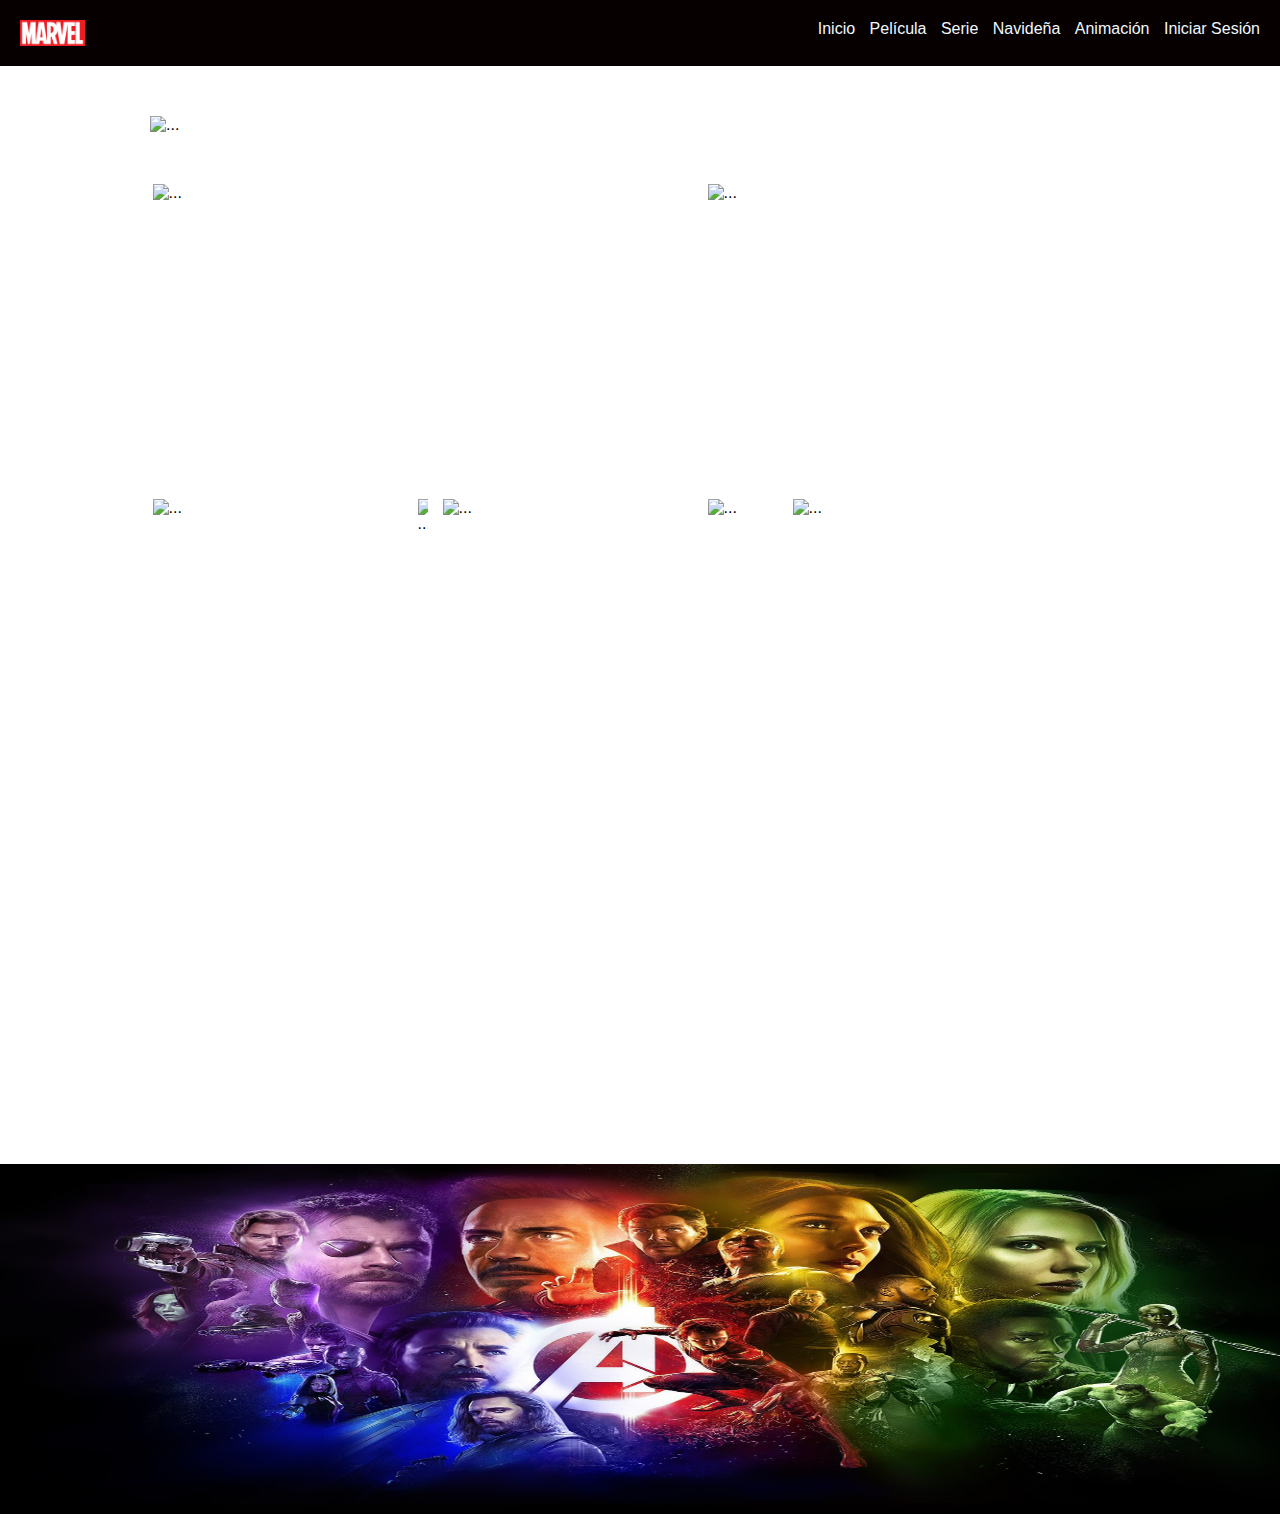
==== index.html @ 93f39254 "Disney 11/11/22" ====
<!DOCTYPE html>
<html lang="es">

<head>
    <meta charset="UTF-8">
    <meta http-equiv="X-UA-Compatible" content="IE=edge">
    <meta name="viewport" content="width=device-width, initial-scale=1.0">
    <title>Taller Uno</title>
    <link rel="stylesheet" href="./assets/css/tallerUno.css">
    <link rel="stylesheet" href="https://cdnjs.cloudflare.com/ajax/libs/font-awesome/6.2.0/css/all.min.css"
        integrity="sha512-xh6O/CkQoPOWDdYTDqeRdPCVd1SpvCA9XXcUnZS2FmJNp1coAFzvtCN9BmamE+4aHK8yyUHUSCcJHgXloTyT2A=="
        crossorigin="anonymous" referrerpolicy="no-referrer" />
    <link rel="shortcut icon" href="./assets/imagenes/logo.png">
</head>

<body class="body">
    <div class="blacko">
        <nav class="nav">
            <img class="img" src="./assets/imagenes/logo.png" alt="">
            <ul class="buttonClass">
                <il><i class="fa-solid fa-house"></i>&nbsp;</i>Inicio</il>
                <il><i class="fa-thin fa-film"></i>&nbsp;Película</il>
                <il><i class="fa-light fa-dragon"></i>&nbsp;Serie</il>
                <il><i class="fa-solid fa-poo"></i></i>&nbsp;Navideña</il>
                <il><i class="fa-solid fa-star"></i>&nbsp;Animación</il>
                <a><i class="fa-solid fa-user"></i>&nbsp;Iniciar Sesión</a>
            </ul>
        </nav>
    </div>
    <section class="cajaG">
        <div>
            <img src="https://prod-ripcut-delivery.disney-plus.net/v1/variant/disney/DD708A896459190A309C594AC802C11F591DC3416A4EBB5C511ABB2F4AA9EC3A/compose?width=1440&aspectRatio=3.91&format=jpeg&label=disneyplusoriginal_391"
                class="Uno" alt="...">
        </div>
        <div class="imagenes">
            <img src="https://prod-ripcut-delivery.disney-plus.net/v1/variant/disney/4B606EF36712FE9A3C3DE05E7C9FCCB142B725411857BA94AF0DD0F6860A183B/badging?width=400&aspectRatio=1.78&format=jpeg&label=disneyplusoriginal"
                class="dos" alt="...">
            <img src="https://prod-ripcut-delivery.disney-plus.net/v1/variant/disney/11AB6D3F8B9862C23350D3F2A986BD4BF94C09902098DD3036D61ED4A5E75801/scale?width=400&aspectRatio=1.78&format=jpeg"
                class="tres" alt="...">
            <img src="https://prod-ripcut-delivery.disney-plus.net/v1/variant/disney/C6EAD81E6BDB0A42BDE8B0BDDF9A2FAEDEDF7B55ABD58FD3119EA41BFEB197DB/scale?width=400&aspectRatio=1.78&format=jpeg"
                class="cuatro" alt="...">
            <img src="https://prod-ripcut-delivery.disney-plus.net/v1/variant/disney/47642176DD5466277571A7523064D2522DC8901D5FA7A5008C43382EB8F72B48/badging?width=400&aspectRatio=1.78&format=jpeg&label=disneyplusoriginal"
                class="cinco" alt="...">
            <img src="https://prod-ripcut-delivery.disney-plus.net/v1/variant/disney/CDFF38C4E0D5966152BA4087F85154710B102E4DD7A8ABA5A80EC815A7F581CE/scale?width=400&aspectRatio=1.78&format=jpeg"
                class="seis" alt="...">
            <img src="https://prod-ripcut-delivery.disney-plus.net/v1/variant/disney/7C736D42E0CF96F19955BC0885978DBC4A341CD080F80E10493583F39C13BF27/scale?width=400&aspectRatio=1.78&format=jpeg"
                class="siete" alt="...">
            <img src="https://prod-ripcut-delivery.disney-plus.net/v1/variant/disney/86BF2B5F94A03A884F734FBC6CEDC08378C848592FC4CC7ED75FC0BD2E65993A/scale?width=400&aspectRatio=1.78&format=jpeg"
                class="ocho" alt="...">

        </div>
    </section>
</body>
<footer class="aaaaa">
    <img src="./assets/imagenes/FOOTER.jpg" class="footer">
</footer>

</html>
---- assets/css/tallerUno.css ----
*{
    margin: 0px;
    padding: 0px;
    font-family: Arial, Helvetica, sans-serif;
    box-sizing: border-box;
}
.nav {
    background-color: rgb(7, 0, 0);
    padding: 20px;
    margin: 0px;
    display: flex;
    justify-content: space-evenly
}
.body{
    gab
}
.img {
    width: 65px;
    height: 26px;
}
.buttonClass {
    display: flex;
    justify-content: flex-end;
    color: aliceblue;
    gap: 10px;
    cursor: pointer;
}
.cajaG {
    
    justify-content: center;
    margin: 50px 150px 50px;
    gap: 10px;
}
.imagenes {
    display: grid;
    align-content: center; 
    grid-template-columns: 250px 10px 250px 70px 250px 70px;
    grid-template-rows: 300px 300px 300px;
    justify-content: center;
    margin: 50px 150px 50px;
    gap: 15px;
    background-attachment: fixed;
}
.dos{
    grid-column: 1/2;
}
.tres{
    grid-column: 4/5;
}
.cuatro{
    grid-column: 1/2;
}
.buttonClass{
    width: 100%;
    height: ;
}
.uno{
   
}
.footer {
    width: 100%;
    height: 350px;
    size-adjust: unset;
    
}
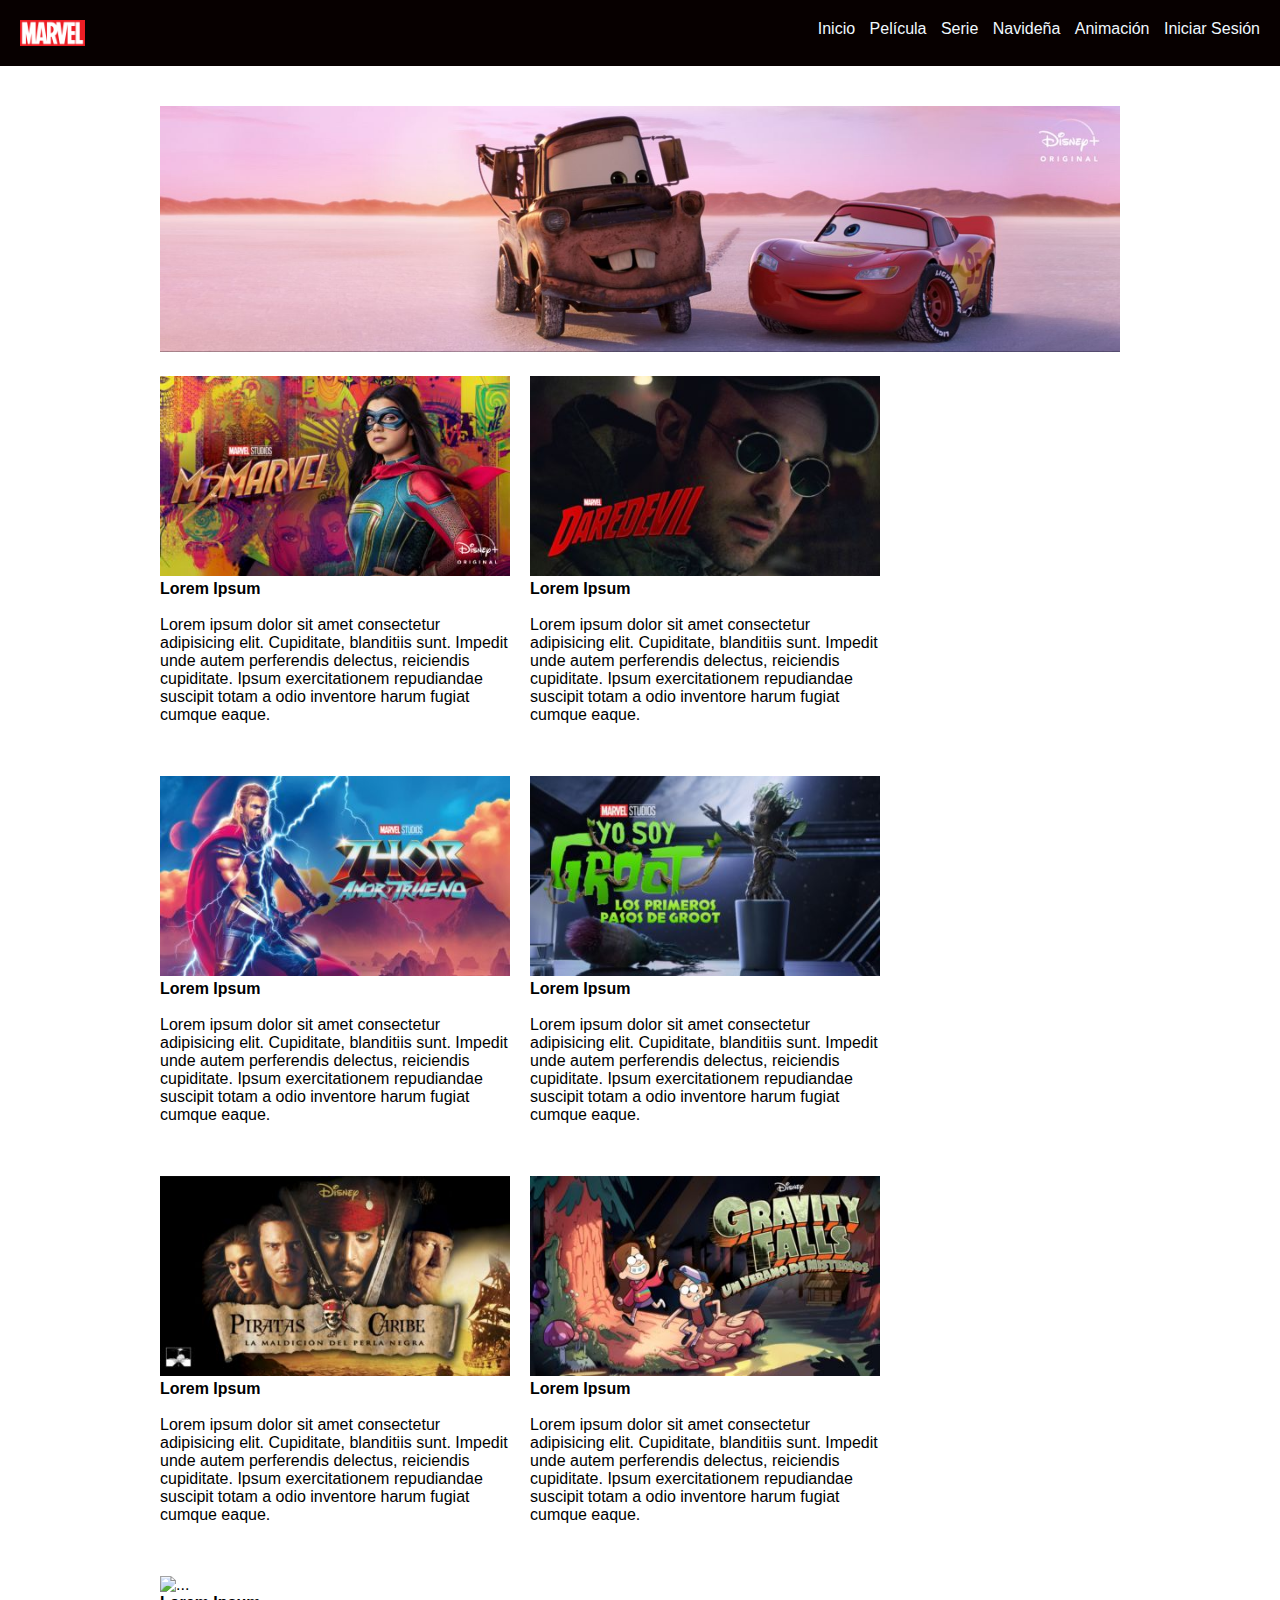
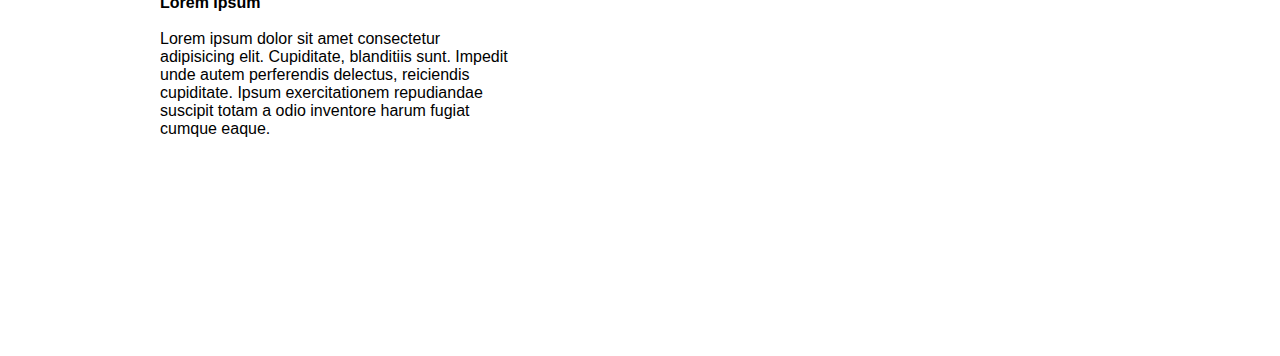
==== commit 550622d1: "TallerUno 13/11/2022" ====
--- a/index.html
+++ b/index.html
@@ -14,45 +14,114 @@
 </head>
 
 <body class="body">
-    <div class="blacko">
-        <nav class="nav">
-            <img class="img" src="./assets/imagenes/logo.png" alt="">
-            <ul class="buttonClass">
-                <il><i class="fa-solid fa-house"></i>&nbsp;</i>Inicio</il>
-                <il><i class="fa-thin fa-film"></i>&nbsp;Película</il>
-                <il><i class="fa-light fa-dragon"></i>&nbsp;Serie</il>
-                <il><i class="fa-solid fa-poo"></i></i>&nbsp;Navideña</il>
-                <il><i class="fa-solid fa-star"></i>&nbsp;Animación</il>
-                <a><i class="fa-solid fa-user"></i>&nbsp;Iniciar Sesión</a>
-            </ul>
-        </nav>
-    </div>
+    <nav class="nav">
+        <img class="img" src="./assets/imagenes/logo.png" alt="">
+        <ul class="buttonClass">
+            <il><i class="fa-solid fa-house"></i>&nbsp;</i>Inicio</il>
+            <il><i class="fa-thin fa-film"></i>&nbsp;Película</il>
+            <il><i class="fa-light fa-dragon"></i>&nbsp;Serie</il>
+            <il><i class="fa-solid fa-poo"></i></i>&nbsp;Navideña</il>
+            <il><i class="fa-solid fa-star"></i>&nbsp;Animación</il>
+            <a><i class="fa-solid fa-user"></i>&nbsp;Iniciar Sesión</a>
+        </ul>
+    </nav>
     <section class="cajaG">
         <div>
-            <img src="https://prod-ripcut-delivery.disney-plus.net/v1/variant/disney/DD708A896459190A309C594AC802C11F591DC3416A4EBB5C511ABB2F4AA9EC3A/compose?width=1440&aspectRatio=3.91&format=jpeg&label=disneyplusoriginal_391"
-                class="Uno" alt="...">
+            <img src="./assets/imagenes/cars.jfif" class="Uno" alt="...">
         </div>
         <div class="imagenes">
-            <img src="https://prod-ripcut-delivery.disney-plus.net/v1/variant/disney/4B606EF36712FE9A3C3DE05E7C9FCCB142B725411857BA94AF0DD0F6860A183B/badging?width=400&aspectRatio=1.78&format=jpeg&label=disneyplusoriginal"
-                class="dos" alt="...">
-            <img src="https://prod-ripcut-delivery.disney-plus.net/v1/variant/disney/11AB6D3F8B9862C23350D3F2A986BD4BF94C09902098DD3036D61ED4A5E75801/scale?width=400&aspectRatio=1.78&format=jpeg"
-                class="tres" alt="...">
-            <img src="https://prod-ripcut-delivery.disney-plus.net/v1/variant/disney/C6EAD81E6BDB0A42BDE8B0BDDF9A2FAEDEDF7B55ABD58FD3119EA41BFEB197DB/scale?width=400&aspectRatio=1.78&format=jpeg"
-                class="cuatro" alt="...">
-            <img src="https://prod-ripcut-delivery.disney-plus.net/v1/variant/disney/47642176DD5466277571A7523064D2522DC8901D5FA7A5008C43382EB8F72B48/badging?width=400&aspectRatio=1.78&format=jpeg&label=disneyplusoriginal"
-                class="cinco" alt="...">
-            <img src="https://prod-ripcut-delivery.disney-plus.net/v1/variant/disney/CDFF38C4E0D5966152BA4087F85154710B102E4DD7A8ABA5A80EC815A7F581CE/scale?width=400&aspectRatio=1.78&format=jpeg"
-                class="seis" alt="...">
-            <img src="https://prod-ripcut-delivery.disney-plus.net/v1/variant/disney/7C736D42E0CF96F19955BC0885978DBC4A341CD080F80E10493583F39C13BF27/scale?width=400&aspectRatio=1.78&format=jpeg"
-                class="siete" alt="...">
-            <img src="https://prod-ripcut-delivery.disney-plus.net/v1/variant/disney/86BF2B5F94A03A884F734FBC6CEDC08378C848592FC4CC7ED75FC0BD2E65993A/scale?width=400&aspectRatio=1.78&format=jpeg"
-                class="ocho" alt="...">
+            <div class="dos">
+                <img src="./assets/imagenes/MsMarvel.jfif" class="dosdos" alt="...">
+                <rect class="cuadrouno">
+                    <h4>Lorem Ipsum</h4><br>
+                    <p>Lorem ipsum dolor sit amet consectetur adipisicing elit. Cupiditate, blanditiis sunt. Impedit
+                        unde
+                        autem perferendis delectus, reiciendis cupiditate. Ipsum exercitationem repudiandae suscipit
+                        totam a
+                        odio inventore harum fugiat cumque eaque.
+                    </p>
+                </rect>
+            </div>
+            <div class="tres">
+                <img src="./assets/imagenes/DareDevil.jfif " class="trestres" alt="...">
+                <rect class="cuadrouno">
+                    <h4>Lorem Ipsum</h4><br>
+                    <p>Lorem ipsum dolor sit amet consectetur adipisicing elit. Cupiditate, blanditiis sunt. Impedit
+                        unde
+                        autem perferendis delectus, reiciendis cupiditate. Ipsum exercitationem repudiandae suscipit
+                        totam a
+                        odio inventore harum fugiat cumque eaque.
+                    </p>
+                </rect>
+            </div>
+            <div class="cuatro">
+                <img src="./assets/imagenes/Thor.jfif" class="cuatrocuatro" alt="...">
+                <rect class="cuadrocuatro">
+                    <h4>Lorem Ipsum</h4><br>
+                    <p>Lorem ipsum dolor sit amet consectetur adipisicing elit. Cupiditate, blanditiis sunt. Impedit
+                        unde
+                        autem perferendis delectus, reiciendis cupiditate. Ipsum exercitationem repudiandae suscipit
+                        totam a
+                        odio inventore harum fugiat cumque eaque.
+                    </p>
+                </rect>
+            </div>
+            <div class="cinco">
+                <img src="./assets/imagenes/badging.jpg" class="cincoccinco" alt="...">
+                <rect class="cuadro">
+                    <h4>Lorem Ipsum</h4><br>
+                    <p>Lorem ipsum dolor sit amet consectetur adipisicing elit. Cupiditate, blanditiis sunt. Impedit
+                        unde
+                        autem perferendis delectus, reiciendis cupiditate. Ipsum exercitationem repudiandae suscipit
+                        totam a
+                        odio inventore harum fugiat cumque eaque.
+                    </p>
+                </rect>
+            </div>
+            <div class="seis">
+                <img src="./assets/imagenes/Pirates.jfif" class="seisseis" alt="...">
+                <rect class="cuadro">
+                    <h4>Lorem Ipsum</h4><br>
+                    <p>Lorem ipsum dolor sit amet consectetur adipisicing elit. Cupiditate, blanditiis sunt. Impedit
+                        unde
+                        autem perferendis delectus, reiciendis cupiditate. Ipsum exercitationem repudiandae suscipit
+                        totam a
+                        odio inventore harum fugiat cumque eaque.
+                    </p>
+                </rect>
+            </div>
+            <div class="siete">
+                <img src="./assets/imagenes/GravityFalls.jfif" class="sietesi" alt="...">
+                <rect class="cuadro">
+                    <h4>Lorem Ipsum</h4><br>
+                    <p>Lorem ipsum dolor sit amet consectetur adipisicing elit. Cupiditate, blanditiis sunt. Impedit
+                        unde
+                        autem perferendis delectus, reiciendis cupiditate. Ipsum exercitationem repudiandae suscipit
+                        totam a
+                        odio inventore harum fugiat cumque eaque.
+                    </p>
+                </rect>
+            </div>
+            <div class="ocho">
+                <img src="https://prod-ripcut-delivery.disney-plus.net/v1/variant/disney/86BF2B5F94A03A884F734FBC6CEDC08378C848592FC4CC7ED75FC0BD2E65993A/scale?width=400&aspectRatio=1.78&format=jpeg"
+                    class="ochooxho" alt="...">
+               
+                    <h4>Lorem Ipsum</h4><br>
+                    <p>Lorem ipsum dolor sit amet consectetur adipisicing elit. Cupiditate, blanditiis sunt. Impedit
+                        unde
+                        autem perferendis delectus, reiciendis cupiditate. Ipsum exercitationem repudiandae suscipit
+                        totam a
+                        odio inventore harum fugiat cumque eaque.
+                    </p>
+
+            </div>
 
         </div>
     </section>
 </body>
-<footer class="aaaaa">
-    <img src="./assets/imagenes/FOOTER.jpg" class="footer">
+<footer>
+    
 </footer>
+ 
 
 </html>--- a/assets/css/tallerUno.css
+++ b/assets/css/tallerUno.css
@@ -11,9 +11,6 @@
     display: flex;
     justify-content: space-evenly
 }
-.body{
-    gab
-}
 .img {
     width: 65px;
     height: 26px;
@@ -26,40 +23,98 @@
     cursor: pointer;
 }
 .cajaG {
-    
-    justify-content: center;
-    margin: 50px 150px 50px;
+    margin: 30px 150px 50px;
+    padding: 10px;
     gap: 10px;
+}
+.Uno{
+    width: 100%;
+    height:none;
 }
 .imagenes {
     display: grid;
-    align-content: center; 
-    grid-template-columns: 250px 10px 250px 70px 250px 70px;
-    grid-template-rows: 300px 300px 300px;
-    justify-content: center;
-    margin: 50px 150px 50px;
-    gap: 15px;
-    background-attachment: fixed;
+    grid-template-columns: 350px 350px;
+    grid-template-rows: 380px 380px 380px 380px 380px;
+    gap: 20px;
+    width: 200px;
+    height: 100px;
+    margin-top: 20px;
 }
 .dos{
     grid-column: 1/2;
+    grid-row: 1/2;
+    cursor: pointer;
+}
+.dosdos{
+    width: 350px;
+    height: 200px;
 }
 .tres{
-    grid-column: 4/5;
+    grid-column: 2/3;
+    grid-row: 1/2;
+    cursor: pointer;
+}
+.trestres{
+    width: 350px;
+    height: 200px;
 }
 .cuatro{
     grid-column: 1/2;
+    grid-row: 2/3;
+    cursor: pointer;
 }
+.cuatrocuatro{
+    width: 350px;
+    height: 200px;
+}
+.cinco{
+    grid-column: 2/3;
+    grid-row: 2/3;
+    cursor: pointer;
+}
+.cincoccinco{
+    width: 350px;
+    height: 200px;
+}
+.seis{
+    grid-column: 1/2;
+    grid-row: 3/4;
+    cursor: pointer;
+}
+.seisseis{
+    width: 350px;
+    height: 200px;
+}
+.siete{
+    grid-column: 2/3;
+    grid-row: 3/4;
+}
+.sietesi{
+    width: 350px;
+    height: 200px
+
+}
+
+.ocho{
+   
+    grid-column: 1/2;
+    grid-row: 4/5
+}
+.ochooxho{
+    width: 350px;
+    height: 200px;
+}
+
 .buttonClass{
     width: 100%;
     height: ;
 }
-.uno{
-   
+.pone{
+    grid-column: 1/4;
+    grid-row: 2/3;
 }
 .footer {
-    width: 100%;
-    height: 350px;
-    size-adjust: unset;
-    
-}+    width: 900px;
+    height: 300px;
+    display: flex; !important
+}
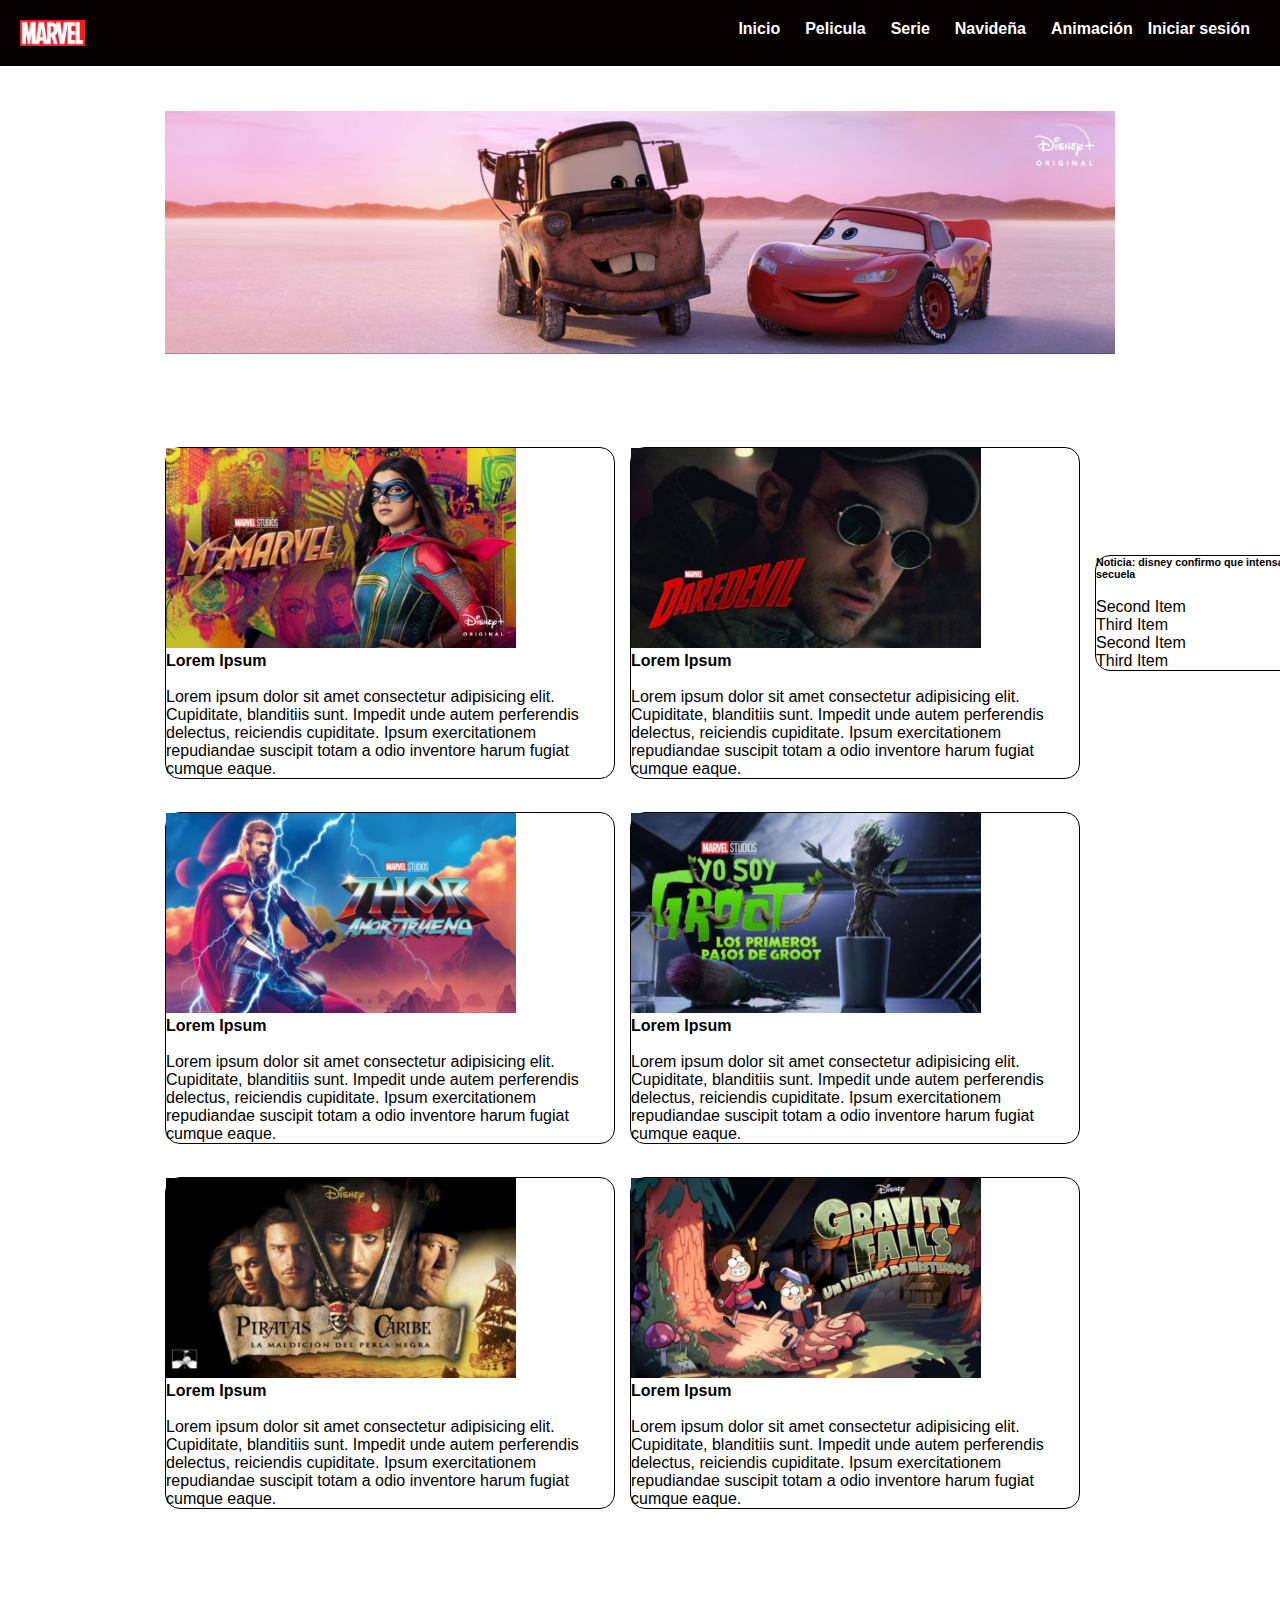
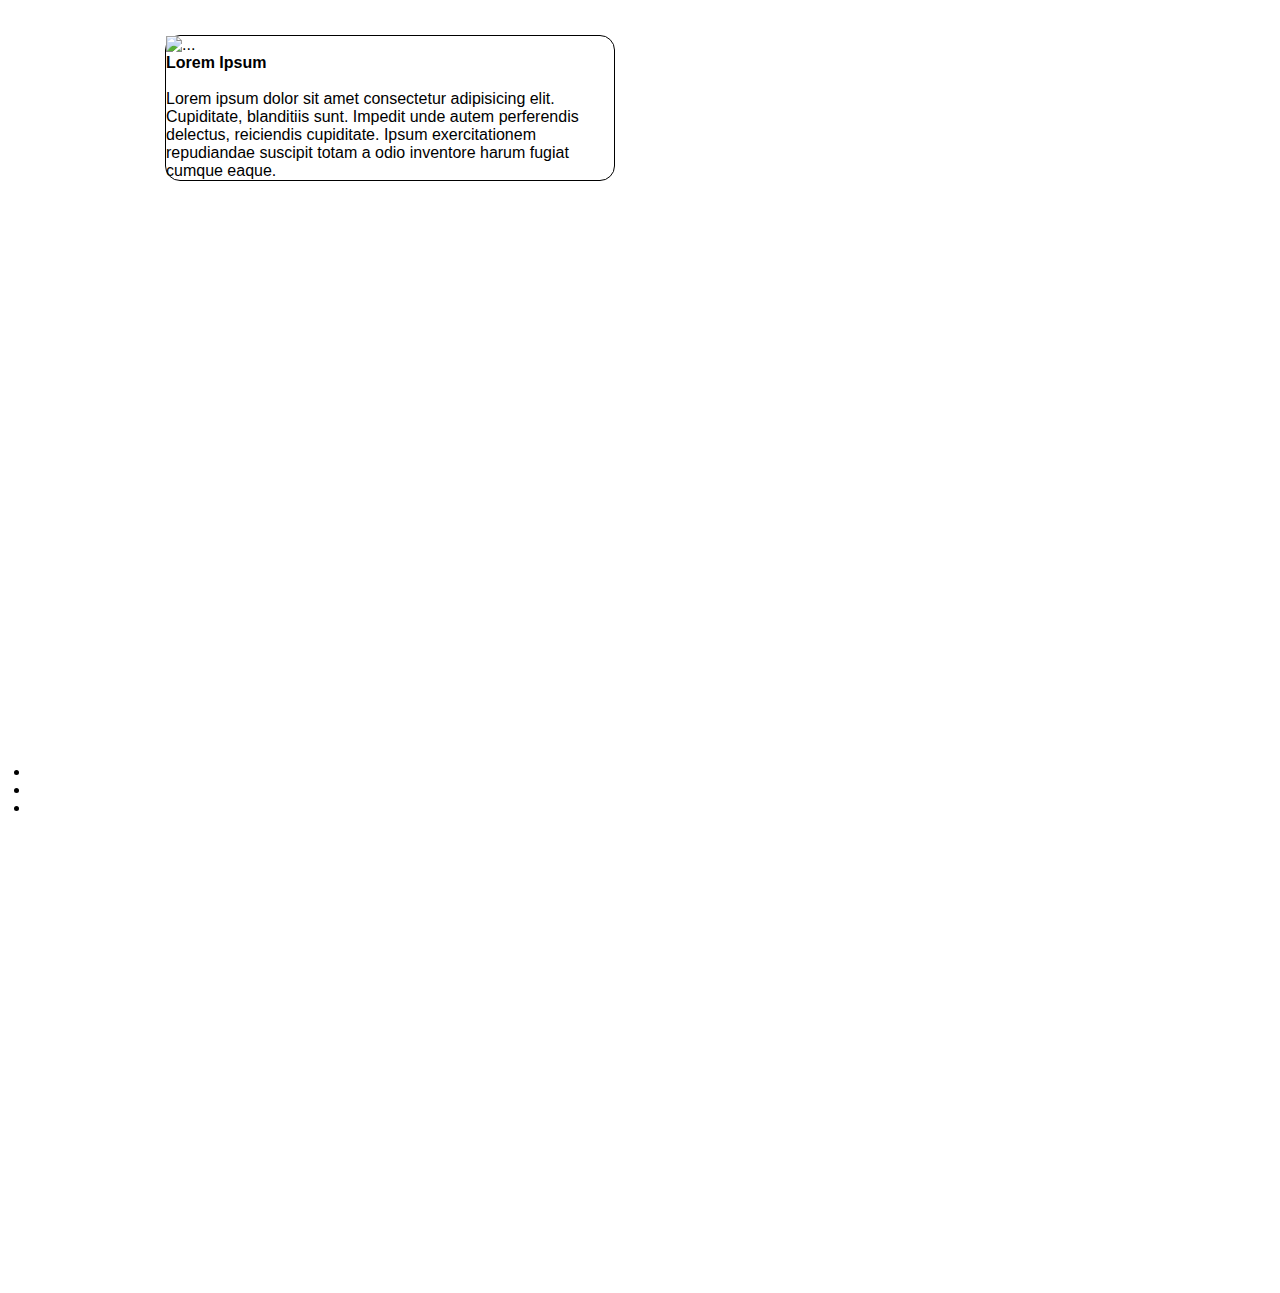
==== commit c79faeba: "11/16/22" ====
--- a/index.html
+++ b/index.html
@@ -17,22 +17,33 @@
     <nav class="nav">
         <img class="img" src="./assets/imagenes/logo.png" alt="">
         <ul class="buttonClass">
-            <il><i class="fa-solid fa-house"></i>&nbsp;</i>Inicio</il>
-            <il><i class="fa-thin fa-film"></i>&nbsp;Película</il>
-            <il><i class="fa-light fa-dragon"></i>&nbsp;Serie</il>
-            <il><i class="fa-solid fa-poo"></i></i>&nbsp;Navideña</il>
-            <il><i class="fa-solid fa-star"></i>&nbsp;Animación</il>
-            <a><i class="fa-solid fa-user"></i>&nbsp;Iniciar Sesión</a>
+            <li>
+                <a href="#"><i class="fa-solid fa-house"></i>Inicio</a>
+            </li>
+            <li>
+                <a href="#"><i class="fa-solid fa-video"></i>Pelicula</a>
+            </li>
+            <li>
+                <a href="#"><i class="fa-solid fa-dragon"></i>Serie</a>
+            </li>
+            <li>
+                <a href="#"><i class="fa-solid fa-sleigh"></i>Navideña</a>
+            </li>
+            <li>
+                <a href="#"><i class="fa-solid fa-otter"></i>Animación</a>
+            </li>
+            <li>
+                <a href="#">Iniciar sesión<i class="fa-solid especial fa-caret-down"></i></a>
+            </li>
         </ul>
     </nav>
+
     <section class="cajaG">
-        <div>
-            <img src="./assets/imagenes/cars.jfif" class="Uno" alt="...">
-        </div>
-        <div class="imagenes">
+        <img src="./assets/imagenes/cars.jfif" class="Uno" alt="...">
+    </section>
+    <section class="imagenes">
             <div class="dos">
-                <img src="./assets/imagenes/MsMarvel.jfif" class="dosdos" alt="...">
-                <rect class="cuadrouno">
+                    <img src="./assets/imagenes/MsMarvel.jfif" class="dosdos" alt="...">
                     <h4>Lorem Ipsum</h4><br>
                     <p>Lorem ipsum dolor sit amet consectetur adipisicing elit. Cupiditate, blanditiis sunt. Impedit
                         unde
@@ -40,11 +51,9 @@
                         totam a
                         odio inventore harum fugiat cumque eaque.
                     </p>
-                </rect>
             </div>
             <div class="tres">
-                <img src="./assets/imagenes/DareDevil.jfif " class="trestres" alt="...">
-                <rect class="cuadrouno">
+                    <img src="./assets/imagenes/DareDevil.jfif " class="trestres" alt="...">
                     <h4>Lorem Ipsum</h4><br>
                     <p>Lorem ipsum dolor sit amet consectetur adipisicing elit. Cupiditate, blanditiis sunt. Impedit
                         unde
@@ -52,11 +61,9 @@
                         totam a
                         odio inventore harum fugiat cumque eaque.
                     </p>
-                </rect>
             </div>
             <div class="cuatro">
-                <img src="./assets/imagenes/Thor.jfif" class="cuatrocuatro" alt="...">
-                <rect class="cuadrocuatro">
+                    <img src="./assets/imagenes/Thor.jfif" class="cuatrocuatro" alt="...">
                     <h4>Lorem Ipsum</h4><br>
                     <p>Lorem ipsum dolor sit amet consectetur adipisicing elit. Cupiditate, blanditiis sunt. Impedit
                         unde
@@ -64,11 +71,20 @@
                         totam a
                         odio inventore harum fugiat cumque eaque.
                     </p>
-                </rect>
             </div>
             <div class="cinco">
-                <img src="./assets/imagenes/badging.jpg" class="cincoccinco" alt="...">
-                <rect class="cuadro">
+                    <img src="./assets/imagenes/badging.jpg" class="cincoccinco" alt="...">
+                    <rect class="cuadro">
+                        <h4>Lorem Ipsum</h4><br>
+                        <p>Lorem ipsum dolor sit amet consectetur adipisicing elit. Cupiditate, blanditiis sunt. Impedit
+                            unde
+                            autem perferendis delectus, reiciendis cupiditate. Ipsum exercitationem repudiandae suscipit
+                            totam a
+                            odio inventore harum fugiat cumque eaque.
+                        </p>
+            </div>
+            <div class="seis">
+                    <img src="./assets/imagenes/Pirates.jfif" class="seisseis" alt="...">
                     <h4>Lorem Ipsum</h4><br>
                     <p>Lorem ipsum dolor sit amet consectetur adipisicing elit. Cupiditate, blanditiis sunt. Impedit
                         unde
@@ -76,11 +92,9 @@
                         totam a
                         odio inventore harum fugiat cumque eaque.
                     </p>
-                </rect>
             </div>
-            <div class="seis">
-                <img src="./assets/imagenes/Pirates.jfif" class="seisseis" alt="...">
-                <rect class="cuadro">
+            <div class="siete">
+                    <img src="./assets/imagenes/GravityFalls.jfif" class="sietesi" alt="...">
                     <h4>Lorem Ipsum</h4><br>
                     <p>Lorem ipsum dolor sit amet consectetur adipisicing elit. Cupiditate, blanditiis sunt. Impedit
                         unde
@@ -88,11 +102,10 @@
                         totam a
                         odio inventore harum fugiat cumque eaque.
                     </p>
-                </rect>
             </div>
-            <div class="siete">
-                <img src="./assets/imagenes/GravityFalls.jfif" class="sietesi" alt="...">
-                <rect class="cuadro">
+            <div class="ocho">
+                    <img src="https://prod-ripcut-delivery.disney-plus.net/v1/variant/disney/86BF2B5F94A03A884F734FBC6CEDC08378C848592FC4CC7ED75FC0BD2E65993A/scale?width=400&aspectRatio=1.78&format=jpeg"
+                        class="ochooxho" alt="...">
                     <h4>Lorem Ipsum</h4><br>
                     <p>Lorem ipsum dolor sit amet consectetur adipisicing elit. Cupiditate, blanditiis sunt. Impedit
                         unde
@@ -100,28 +113,33 @@
                         totam a
                         odio inventore harum fugiat cumque eaque.
                     </p>
-                </rect>
             </div>
-            <div class="ocho">
-                <img src="https://prod-ripcut-delivery.disney-plus.net/v1/variant/disney/86BF2B5F94A03A884F734FBC6CEDC08378C848592FC4CC7ED75FC0BD2E65993A/scale?width=400&aspectRatio=1.78&format=jpeg"
-                    class="ochooxho" alt="...">
-               
-                    <h4>Lorem Ipsum</h4><br>
-                    <p>Lorem ipsum dolor sit amet consectetur adipisicing elit. Cupiditate, blanditiis sunt. Impedit
-                        unde
-                        autem perferendis delectus, reiciendis cupiditate. Ipsum exercitationem repudiandae suscipit
-                        totam a
-                        odio inventore harum fugiat cumque eaque.
-                    </p>
-
-            </div>
-
-        </div>
+        <section class="noticias">
+                <h6>Noticia: disney confirmo que intensamente tendra una secuela</h6>
+                <img class="imgNoticias"
+                    src="https://www.cinepremiere.com.mx/wp-content/uploads/2022/09/intensamente-2.jpg" alt="">
+            <div>Second Item</div>
+            <div>Third Item</div>
+            <div>Second Item</div>
+            <div>Third Item</div>
+        </section>
     </section>
 </body>
 <footer>
-    
+    <section class="footer">
+        <ul>
+            <li> 
+                <a href="#">Facebook</a>
+            </li>
+            <li>
+                <a href="#">Instagram</a>
+            </li>
+            <li>
+                <a href="#">Twitter</a>
+            </li>
+        </ul>
+    </section>
 </footer>
- 
+
 
 </html>--- a/assets/css/tallerUno.css
+++ b/assets/css/tallerUno.css
@@ -15,35 +15,60 @@
     width: 65px;
     height: 26px;
 }
-.buttonClass {
+.buttonClass{
+    list-style: none;
     display: flex;
     justify-content: flex-end;
-    color: aliceblue;
-    gap: 10px;
+    gap: 15px;
+}
+.buttonClass li a {
     cursor: pointer;
+    color: #fff;
+    font-weight: bold;
+    text-decoration: none;
+}
+.fa-solid {
+    margin-right: 10px;
 }
 .cajaG {
     margin: 30px 150px 50px;
-    padding: 10px;
+    padding: 15px;
     gap: 10px;
 }
 .Uno{
     width: 100%;
-    height:none;
 }
-.imagenes {
+.noticias h6 {
+    width: 70%;
+    color: black;
+}
+
+.imgNoticias {
+    width: 20% !important;
+    border-radius: 0 !important;
+}
+.imagenes{
     display: grid;
-    grid-template-columns: 350px 350px;
-    grid-template-rows: 380px 380px 380px 380px 380px;
-    gap: 20px;
-    width: 200px;
-    height: 100px;
-    margin-top: 20px;
+    margin: 30px 150px;
+    padding: 15px;
+    grid-template-rows: repeat(5, 350px);
+    grid-template-columns: repeat(3, 450px);
+    gap: 15px;
+    align-items: center;
 }
+.noticias {
+    grid-column: 3/4;
+    grid-row: 1/2;
+    border: 1px solid black;
+    border-radius: 15px;
+}
+
 .dos{
     grid-column: 1/2;
     grid-row: 1/2;
     cursor: pointer;
+    border: 1px solid black;
+    border-radius: 15px;
 }
 .dosdos{
     width: 350px;
@@ -53,6 +78,8 @@
     grid-column: 2/3;
     grid-row: 1/2;
     cursor: pointer;
+    border: 1px solid black;
+    border-radius: 15px;
 }
 .trestres{
     width: 350px;
@@ -62,6 +89,8 @@
     grid-column: 1/2;
     grid-row: 2/3;
     cursor: pointer;
+    border: 1px solid black;
+    border-radius: 15px;
 }
 .cuatrocuatro{
     width: 350px;
@@ -71,6 +100,8 @@
     grid-column: 2/3;
     grid-row: 2/3;
     cursor: pointer;
+    border: 1px solid black;
+    border-radius: 15px;
 }
 .cincoccinco{
     width: 350px;
@@ -80,6 +111,8 @@
     grid-column: 1/2;
     grid-row: 3/4;
     cursor: pointer;
+    border: 1px solid black;
+    border-radius: 15px;
 }
 .seisseis{
     width: 350px;
@@ -88,15 +121,16 @@
 .siete{
     grid-column: 2/3;
     grid-row: 3/4;
+    border: 1px solid black;
+    border-radius: 15px;
 }
 .sietesi{
     width: 350px;
     height: 200px
-
 }
-
 .ocho{
-   
+   border: 1px solid black;
+   border-radius: 15px;
     grid-column: 1/2;
     grid-row: 4/5
 }
@@ -104,17 +138,20 @@
     width: 350px;
     height: 200px;
 }
-
 .buttonClass{
     width: 100%;
-    height: ;
+    height: none;
 }
 .pone{
     grid-column: 1/4;
     grid-row: 2/3;
 }
 .footer {
-    width: 900px;
-    height: 300px;
-    display: flex; !important
+    height: 600px;
+    padding: 70px 30px;
+    background-image: url(https://img5.goodfon.com/wallpaper/nbig/6/2f/mstiteli-voina-beskonechnosti-avengers-infinity-war-komiks-1.jpg);
 }
+.footer a{
+    text-decoration: none;
+    color: rgb(255, 255, 255);
+}
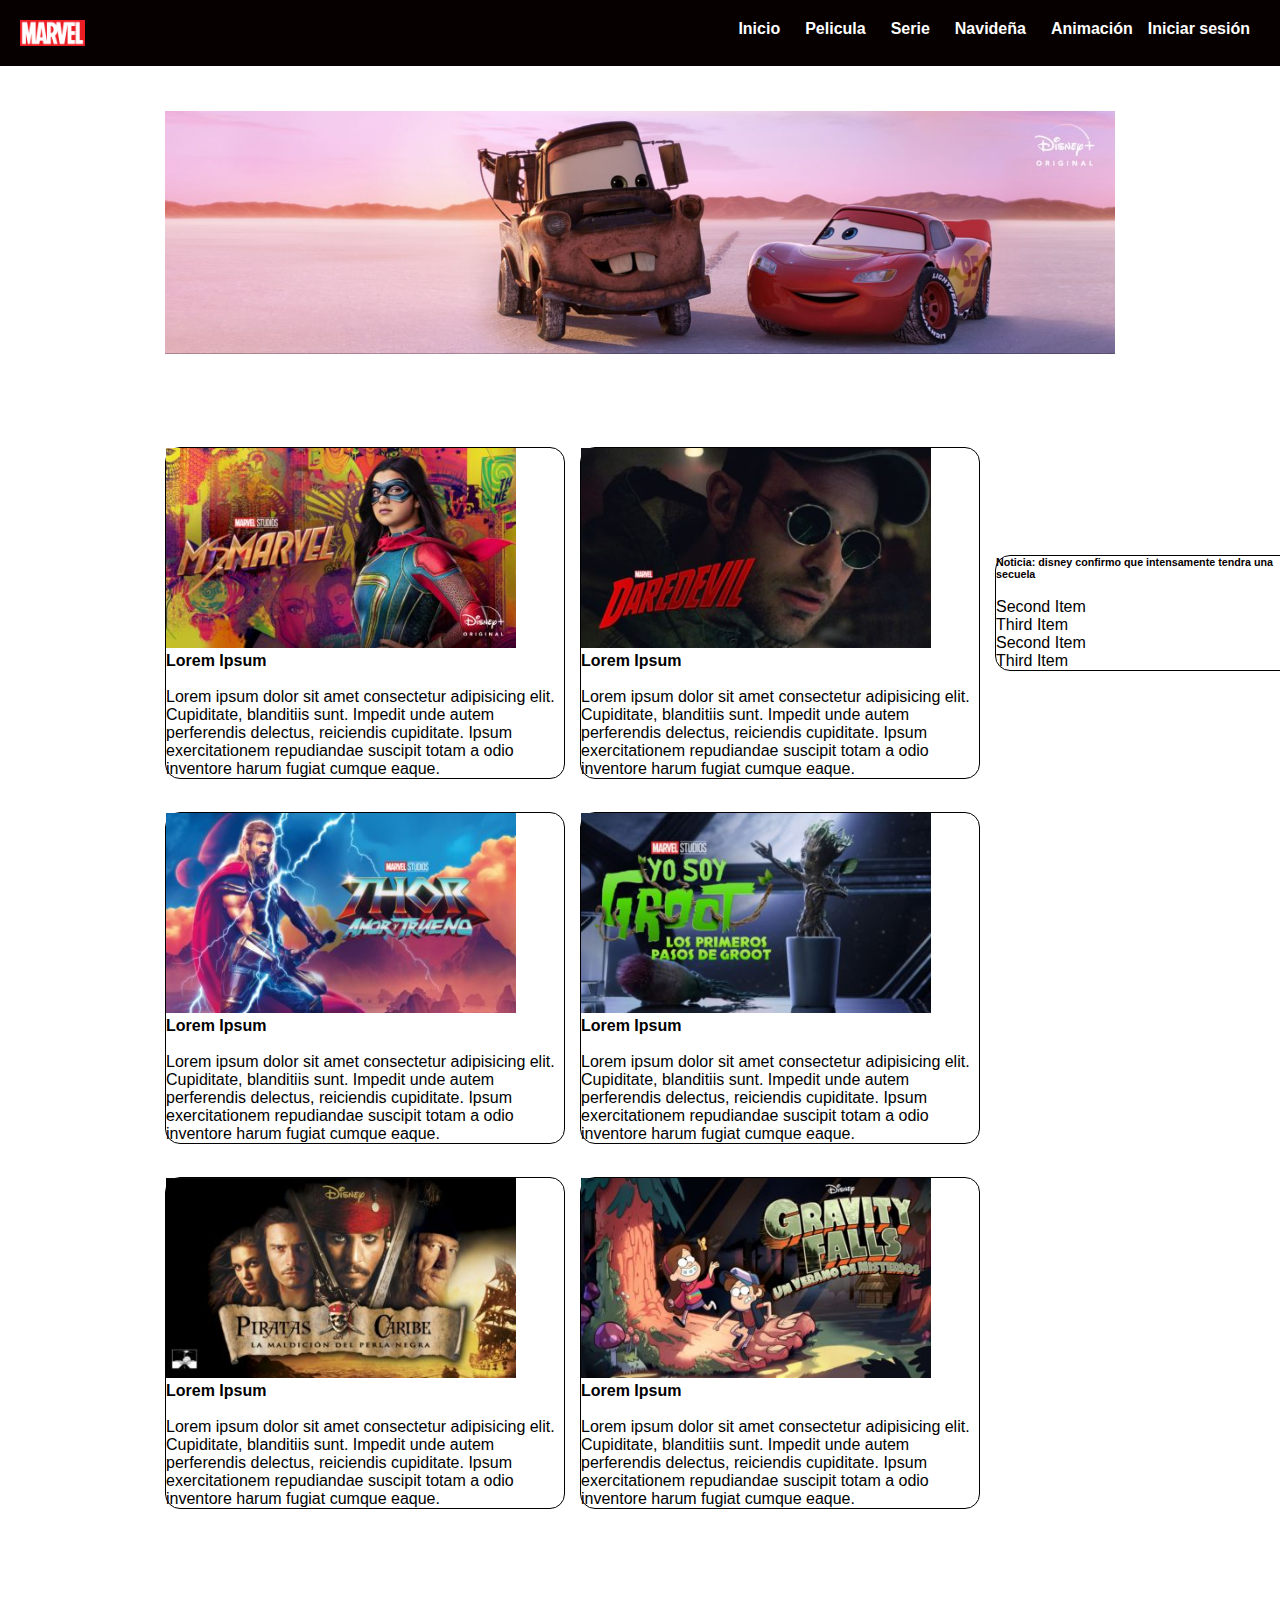
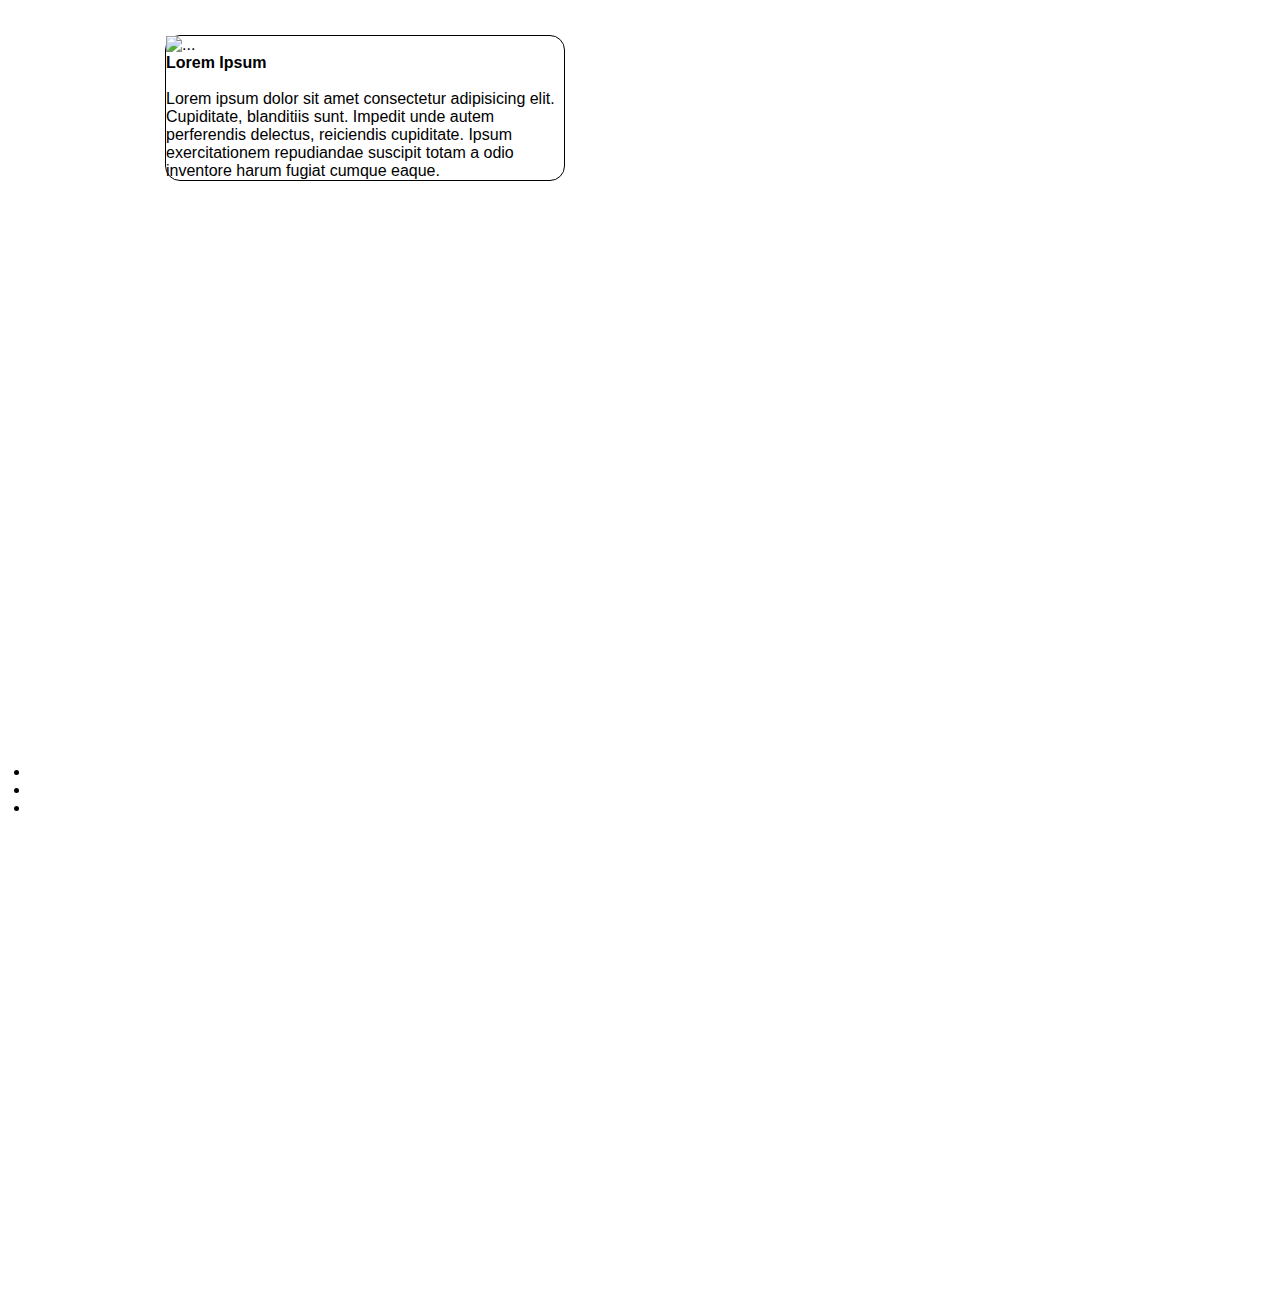
==== commit e4e72cb0: "11/25/2022" ====
--- a/index.html
+++ b/index.html
@@ -124,22 +124,23 @@
             <div>Third Item</div>
         </section>
     </section>
+    <footer>
+        <section class="footer">
+            <ul>
+                <li> 
+                    <a href="#">Facebook</a>
+                </li>
+                <li>
+                    <a href="#">Instagram</a>
+                </li>
+                <li>
+                    <a href="#">Twitter</a>
+                </li>
+            </ul>
+        </section>
+    </footer>
 </body>
-<footer>
-    <section class="footer">
-        <ul>
-            <li> 
-                <a href="#">Facebook</a>
-            </li>
-            <li>
-                <a href="#">Instagram</a>
-            </li>
-            <li>
-                <a href="#">Twitter</a>
-            </li>
-        </ul>
-    </section>
-</footer>
+
 
 
 </html>--- a/assets/css/tallerUno.css
+++ b/assets/css/tallerUno.css
@@ -38,21 +38,13 @@
 .Uno{
     width: 100%;
 }
-.noticias h6 {
-    width: 70%;
-    color: black;
-}
 
-.imgNoticias {
-    width: 20% !important;
-    border-radius: 0 !important;
-}
 .imagenes{
     display: grid;
     margin: 30px 150px;
     padding: 15px;
     grid-template-rows: repeat(5, 350px);
-    grid-template-columns: repeat(3, 450px);
+    grid-template-columns: repeat(3, 400px);
     gap: 15px;
     align-items: center;
 }
@@ -61,6 +53,8 @@
     grid-row: 1/2;
     border: 1px solid black;
     border-radius: 15px;
+    align-items: center;
+
 }
 
 .dos{
@@ -138,6 +132,15 @@
     width: 350px;
     height: 200px;
 }
+.noticias h6 {
+    width: 70%;
+    color: rgb(5, 0, 0);
+}
+
+.imgNoticias {
+    width: 20% !important;
+    border-radius: 0 !important;
+}
 .buttonClass{
     width: 100%;
     height: none;
